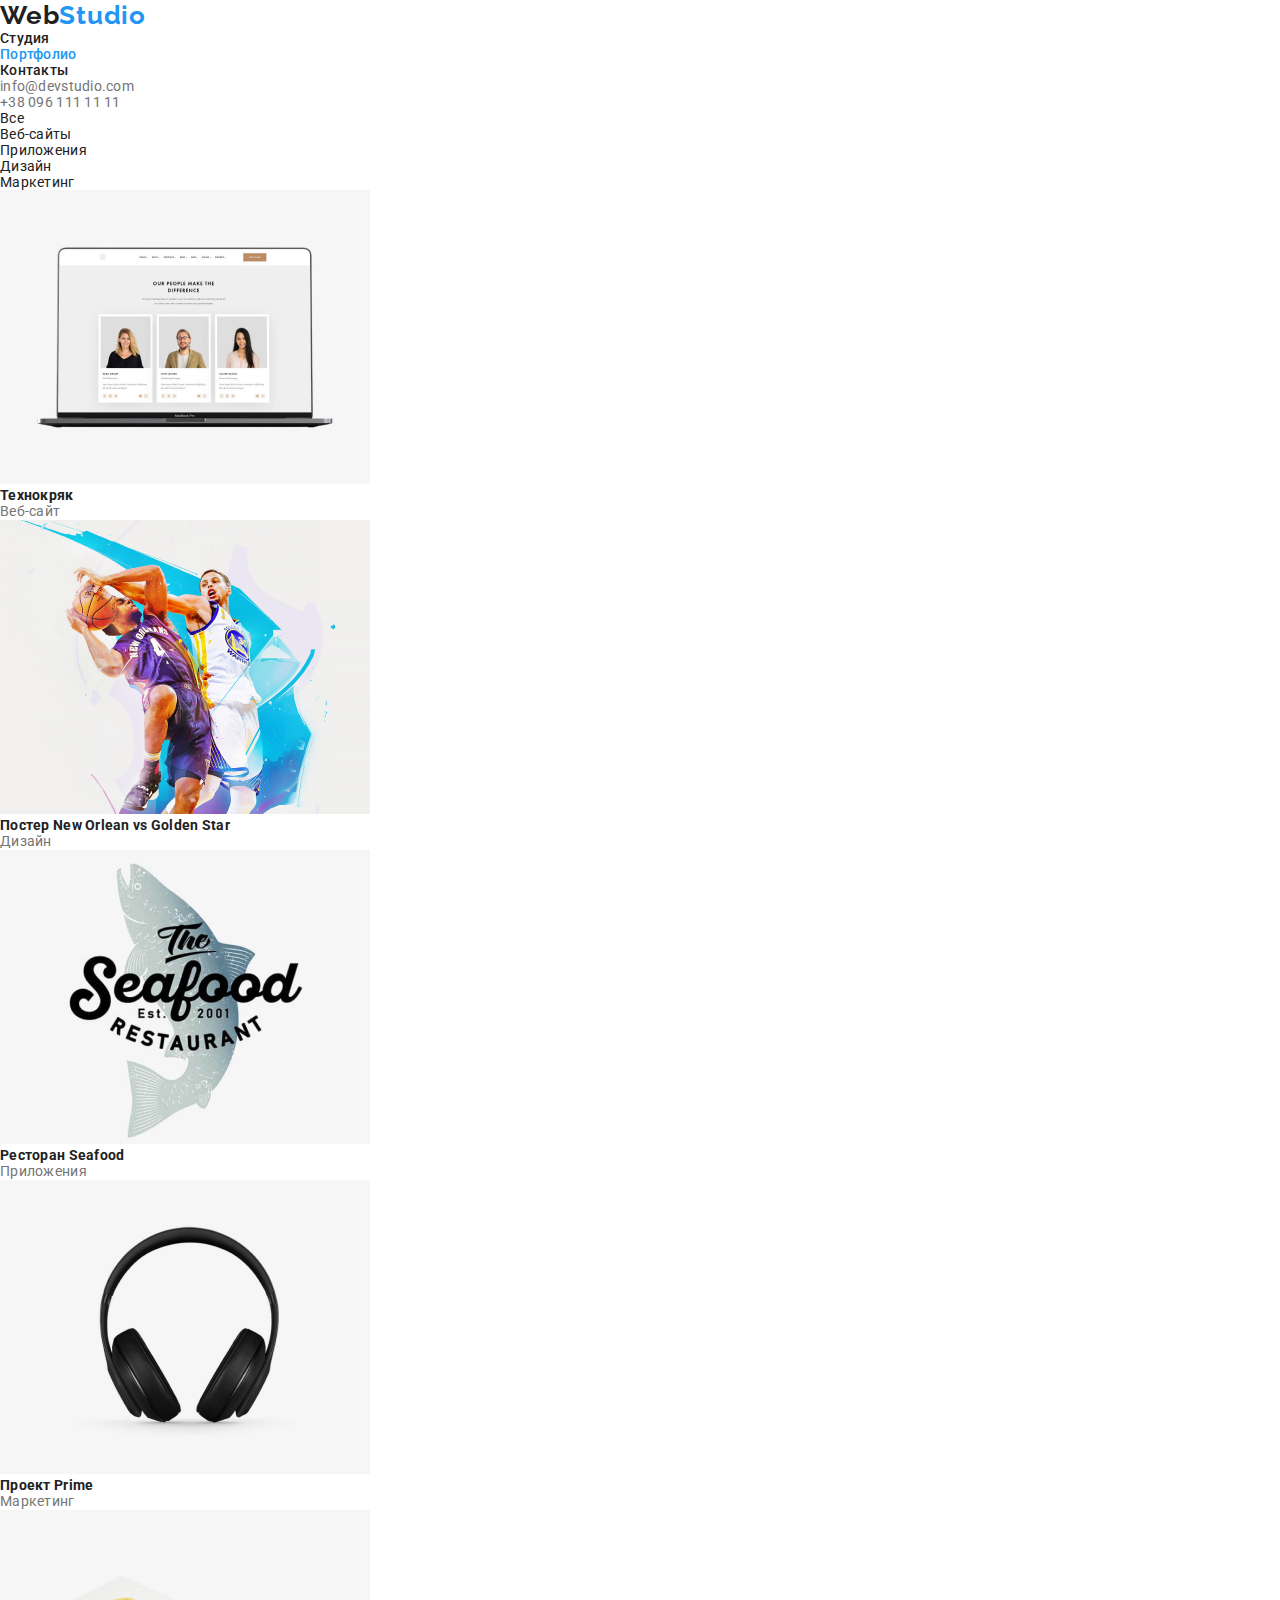
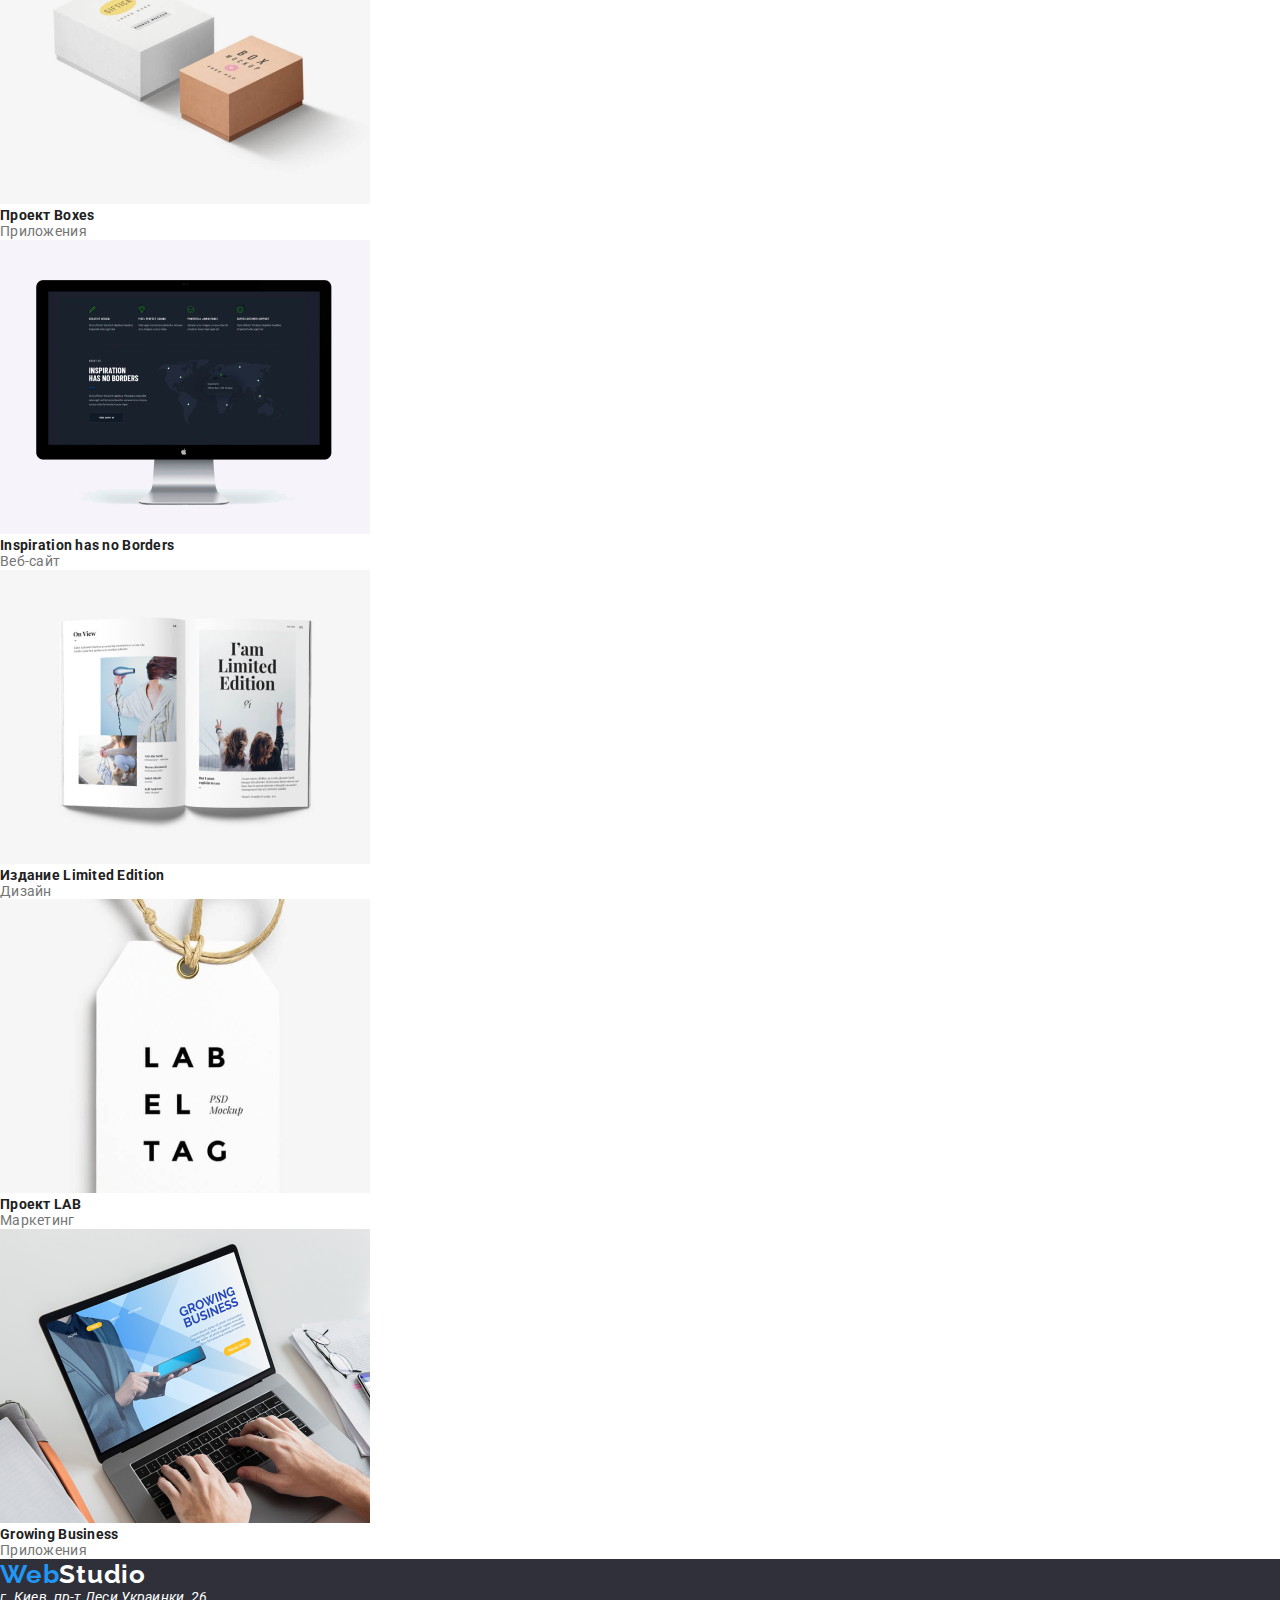
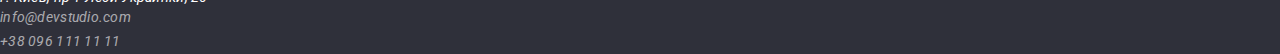
==== portfolio.html @ 78c52d1b "Added some styles" ====
<!DOCTYPE html>
<html lang="ru">
<head>
    <meta http-equiv="X-UA-Compatible" content="IE=edge,chrome=1">
    <meta charset="UTF-8">
    <title>Portfolio</title>
    <link href="https://fonts.googleapis.com/css2?family=Raleway:wght@700&family=Roboto:wght@400;500;700;900&display=swap"
          rel="stylesheet"
    >
    <link rel="stylesheet" href="./css/normalize.css">
    <link rel="stylesheet" href="./css/style.css">
</head>
<body>
    <header class="header">
        <a href="index.html" class="logo-link">
            <span class="logo"><span class="blue">Web</span>Studio</span>
        </a>
        <nav class="nav">
            <ul class="menu">
                <li class="menu-item">
                    <a class="menu-item-link" href="index.html">
                        Студия
                    </a>
                </li>
                <li class="menu-item active">
                    <a class="menu-item-link" href="portfolio.html">
                        Портфолио
                    </a>
                </li>
                <li class="menu-item">
                    <a class="menu-item-link" href="#contacts">
                        Контакты
                    </a>
                </li>
            </ul> <!-- End nav menu -->

            <ul class="contacts">
                <li class="contacts-item">
                    <a class="contacts-item-link"
                       href="mailto:info@devstudio.com"
                    >
                        info@devstudio.com
                    </a>
                </li>
                <li class="contacts-item">
                    <a class="contacts-item-link"
                       href="tel:+380961111111"
                    >
                        +38 096 111 11 11
                    </a>
                </li>
            </ul> <!-- End nav contacts -->
        </nav>
    </header>

    <main class="content">

        <ul class="categories-nav">
            <li class="category-nav-item">
                <a href="#" class="category-nav-link">
                    Все
                </a>
            </li>
            <li class="category-nav-item">
                <a href="#" class="category-nav-link">
                    Веб-сайты
                </a>
            </li>
            <li class="category-nav-item">
                <a href="#" class="category-nav-link">
                    Приложения
                </a>
            </li>
            <li class="category-nav-item">
                <a href="#" class="category-nav-link">
                    Дизайн
                </a>
            </li>
            <li class="category-nav-item">
                <a href="#" class="category-nav-link">
                    Маркетинг
                </a>
            </li>
        </ul>

        <div class="category-list">
            <div class="category-card">
                <img src="./images/category-1.png" alt="Category 1" class="category-card-item">
                <h4 class="category-card-title">Технокряк</h4>
                <p class="category-card-description">Веб-сайт</p>
            </div>
            <div class="category-card">
                <img src="./images/category-2.png" alt="Category 2" class="category-card-item">
                <h4 class="category-card-title">Постер New Orlean vs Golden Star</h4>
                <p class="category-card-description">Дизайн</p>
            </div>
            <div class="category-card">
                <img src="./images/category-3.png" alt="Category 3" class="category-card-item">
                <h4 class="category-card-title">Ресторан Seafood</h4>
                <p class="category-card-description">Приложения</p>
            </div>
            <div class="category-card">
                <img src="./images/category-4.png" alt="Category 4" class="category-card-item">
                <h4 class="category-card-title">Проект Prime</h4>
                <p class="category-card-description">Маркетинг</p>
            </div>
            <div class="category-card">
                <img src="./images/category-5.png" alt="Category 5" class="category-card-item">
                <h4 class="category-card-title">Проект Boxes</h4>
                <p class="category-card-description">Приложения</p>
            </div>
            <div class="category-card">
                <img src="./images/category-6.png" alt="Category 6" class="category-card-item">
                <h4 class="category-card-title">Inspiration has no Borders</h4>
                <p class="category-card-description">Веб-сайт</p>
            </div>
            <div class="category-card">
                <img src="./images/category-7.png" alt="Category 7" class="category-card-item">
                <h4 class="category-card-title">Издание Limited Edition</h4>
                <p class="category-card-description">Дизайн</p>
            </div>
            <div class="category-card">
                <img src="./images/category-8.png" alt="Category 8" class="category-card-item">
                <h4 class="category-card-title">Проект LAB</h4>
                <p class="category-card-description">Маркетинг</p>
            </div>
            <div class="category-card">
                <img src="./images/category-9.png" alt="Category 9" class="category-card-item">
                <h4 class="category-card-title">Growing Business</h4>
                <p class="category-card-description">Приложения</p>
            </div>
        </div>

    </main>

    <footer class="footer">
        <a href="index.html" class="logo-link">
            <span class="logo"><span class="blue">Web</span>Studio</span>
        </a>
        <address class="contacts-info" id="contacts">
            <p class="contact-info-address">г. Киев, пр-т Леси Украинки, 26</p>
            <ul class="contacts">
                <li class="contacts-item">
                    <a class="contacts-item-link"
                       href="mailto:info@devstudio.com"
                    >
                        info@devstudio.com
                    </a>
                </li>
                <li class="contacts-item">
                    <a class="contacts-item-link"
                       href="tel:+380961111111"
                    >
                        +38 096 111 11 11
                    </a>
                </li>
            </ul>
        </address>
    </footer>
</body>
</html>
---- css/style.css ----
*, *:before, *:after {
    margin: 0;
    padding: 0;
    box-sizing: border-box;
}
*{
    background: inherit;
    position: relative;
}
li{
    list-style: none;
}
img {
    max-width: 100%;
    height: auto;
}

/*****************************************/
:root {
    --primary-text-color: #212121;
    --hover-color: #2196f3;
    --primary-background-color: #fff;
    --secondary-background-color: #2f303a;
    --secondary-text-color: #757575;
    --footer-color: #fff;
}

body{
    font-family: 'Roboto', sans-serif;
    font-size: 14px;
    font-weight: 400;
    letter-spacing: .02em;
    line-height: 1.14;

    color: var(--primary-text-color);
    background-color: var(--primary-background-color);
}
a{
    color: inherit;
    text-decoration: none;
}
a:hover,
a:focus,
.contacts-item-link:hover,
.contacts-item-link:focus,
.blue {
    color: var(--hover-color);
}

p {
    color: var(--secondary-text-color);
}

/** Logo **/
.logo-link {
    font-family: 'Raleway', sans-serif;
    font-weight: bold;
    font-size: 26px;
    line-height: 1.19;
    letter-spacing: 0.03em;
}
.logo-link:hover .blue {
    color: var(--primary-text-color);
}

/** Header **/

.contacts-item-link {
    color: var(--secondary-text-color);
}

.menu-item .menu-item-link {
    font-weight: 500;
}
.menu-item.active .menu-item-link,
.menu-item .menu-item-link:hover,
.menu-item .menu-item-link:focus
{
    color: var(--hover-color);
}


/** Intro **/
.intro-title {
    font-weight: 900;
    font-size: 44px;
    line-height: 1.36;

    text-align: center;
    letter-spacing: 0.06em;
    text-transform: uppercase;
}

.intro-btn {
    font-weight: 700;
    font-size: 16px;
    line-height: 1.87;

    text-align: center;
    letter-spacing: 0.06em;

    color: #fff;
    background-color: var(--hover-color);
    border: none;
    border-radius: 3px;
    cursor: pointer;
    padding: 10px 32px;
}
.intro-btn:hover,
.intro-btn:focus {
    color: var(--hover-color);
    background-color: #fff;
}


/** Section **/
h2 {
    font-weight: 700;
    font-size: 36px;
    line-height: 1.7;
    text-align: center;
}
h3 {
    font-weight: 500;
    font-size: 16px;
    line-height: 1.19;
}
.team-item-description {
    font-size: 16px;
}

/** Footer **/
.footer {
    color: var(--footer-color);
    background-color: var(--secondary-background-color);
}
.footer .contact-info-address {
    color: var(--footer-color);
}
.footer .contacts-item-link {
    line-height: 1.71;
    color: rgba(255, 255, 255, 0.6);
}
.footer .contacts-item-link:hover,
.footer .contacts-item-link:focus {
    color: var(--hover-color);
}
.footer .logo-link:hover .blue,
.footer .logo-link:focus .blue {
    color: var(--footer-color);
}
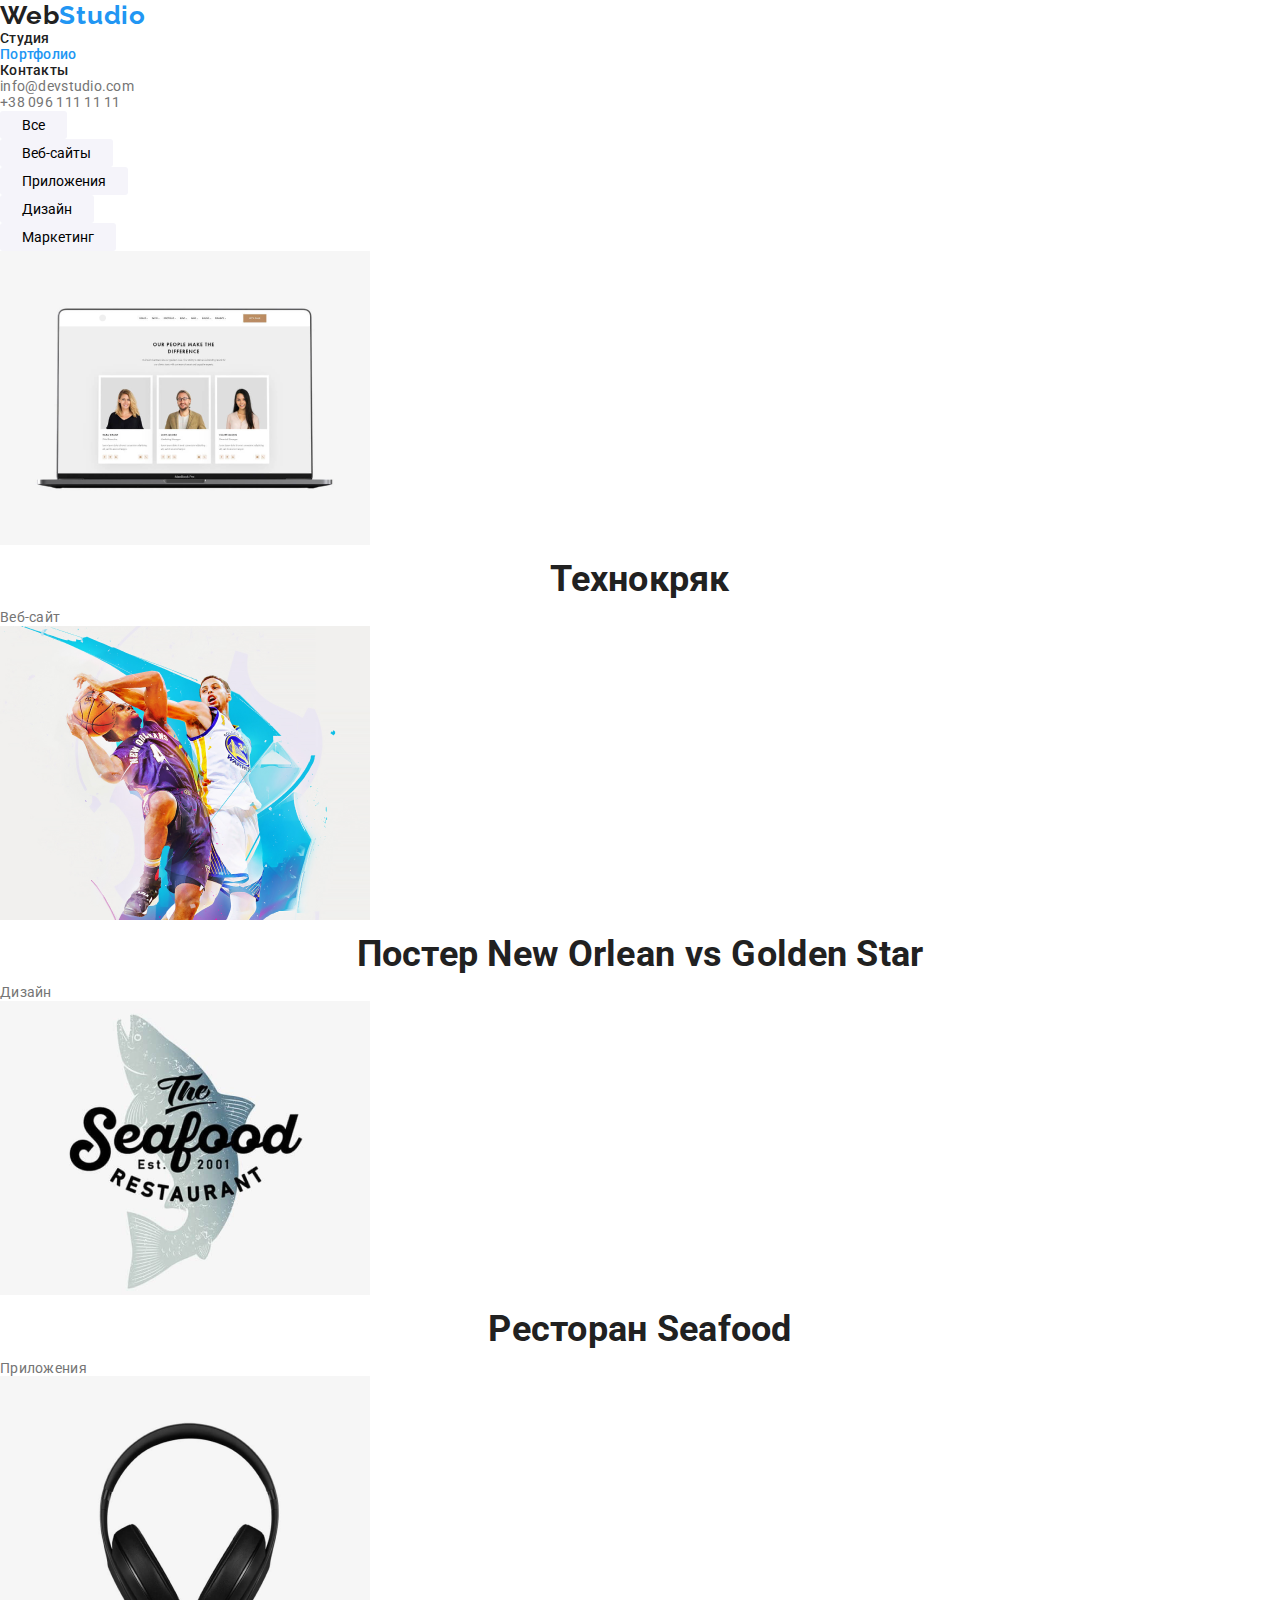
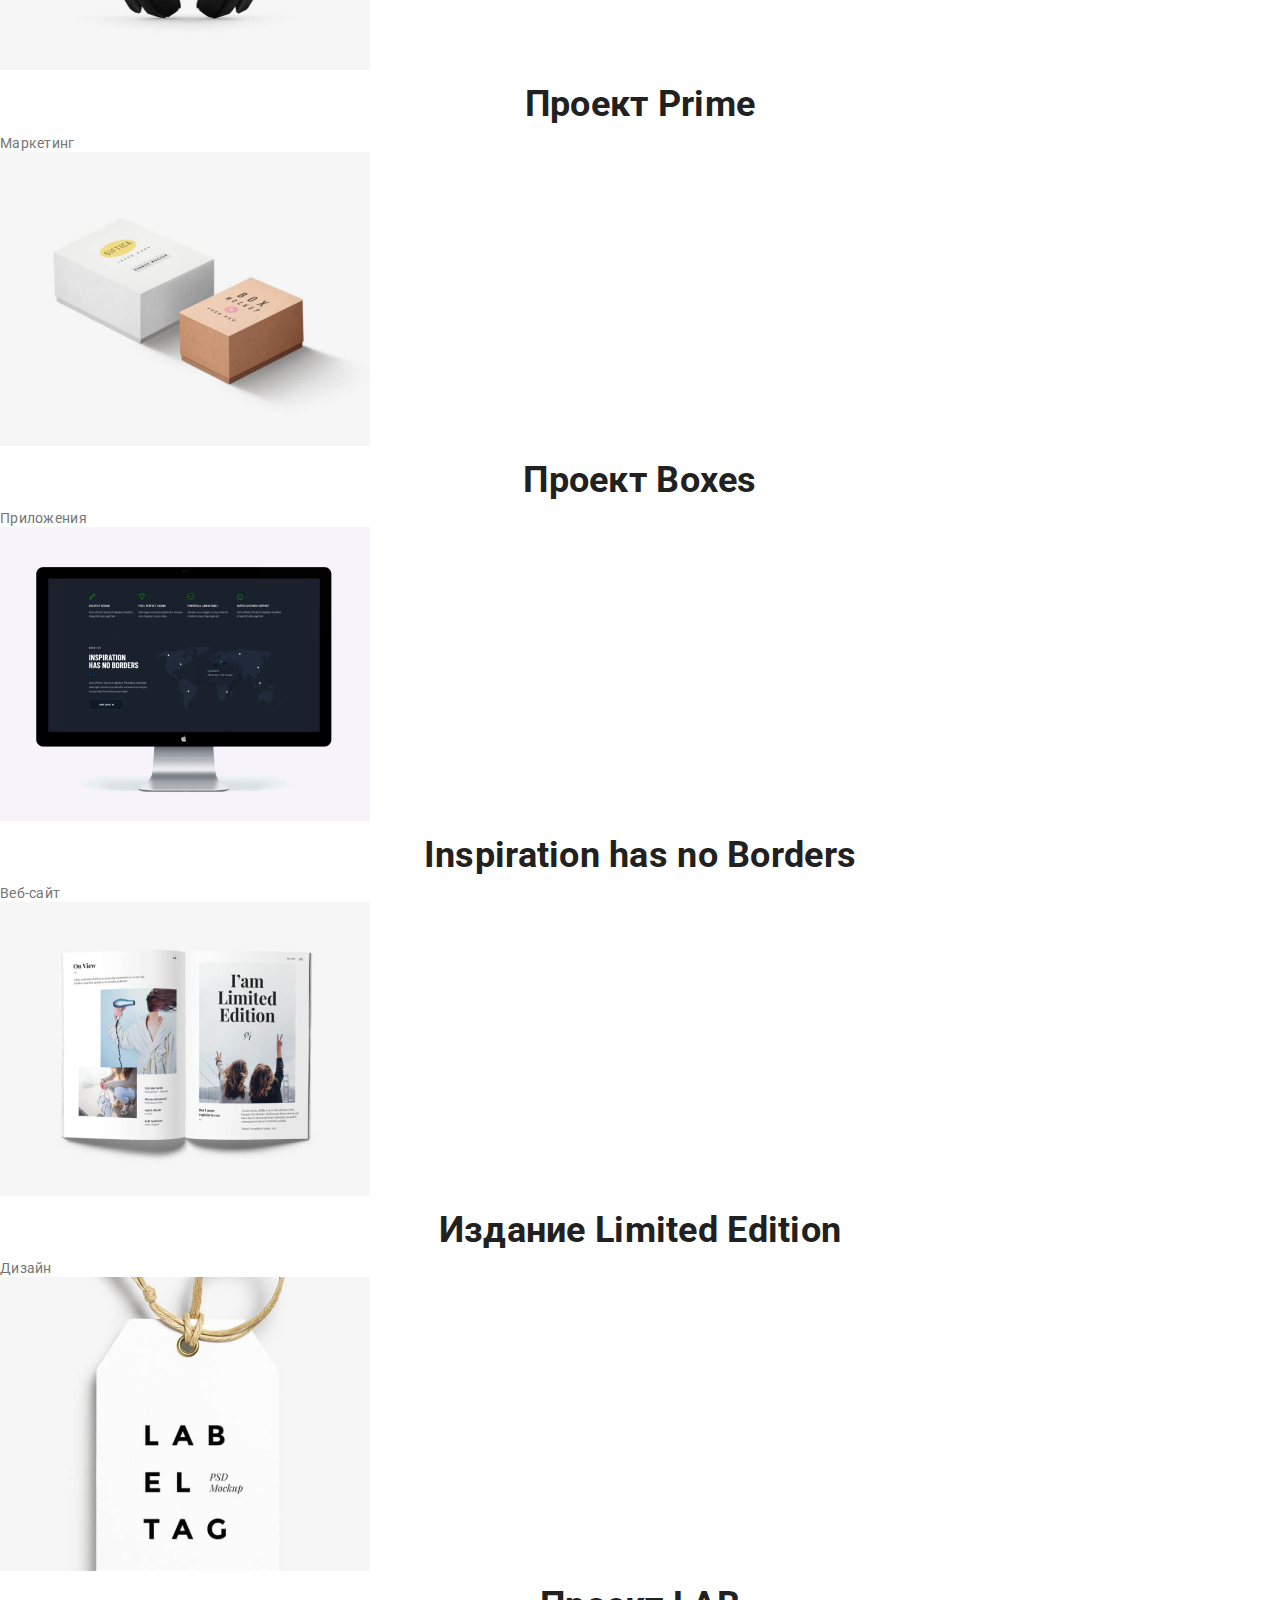
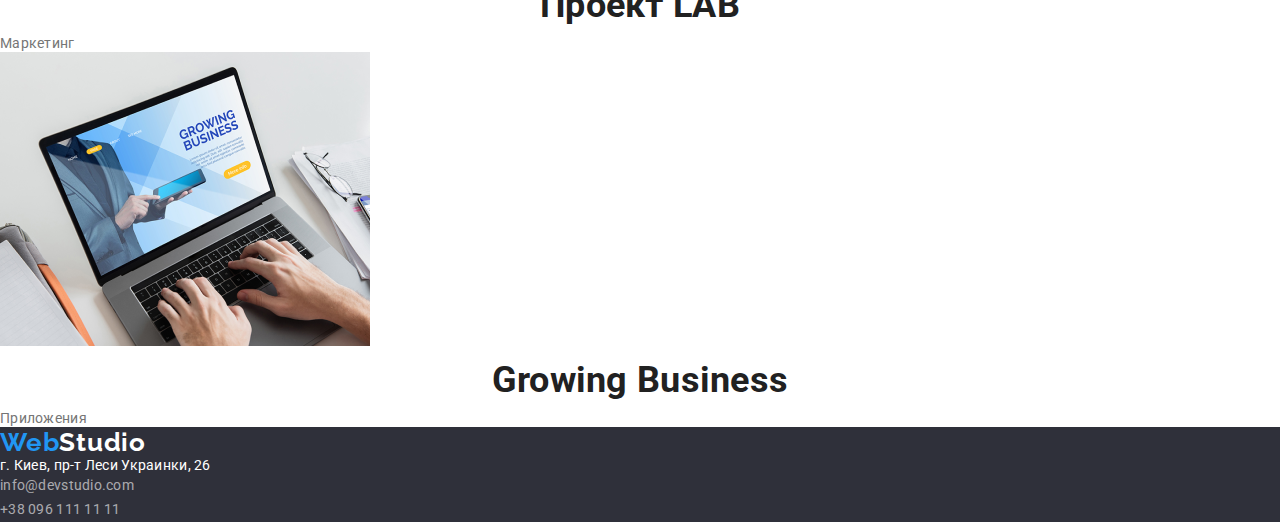
==== commit 3d9546d8: "refactor div to ul>li + a to button" ====
--- a/portfolio.html
+++ b/portfolio.html
@@ -54,82 +54,81 @@
     </header>
 
     <main class="content">
-
+        <h1 hidden>Gallery</h1>
         <ul class="categories-nav">
             <li class="category-nav-item">
-                <a href="#" class="category-nav-link">
+                <button type="button" class="category-nav-link">
                     Все
-                </a>
+                </button>
             </li>
             <li class="category-nav-item">
-                <a href="#" class="category-nav-link">
+                <button type="button" class="category-nav-link">
                     Веб-сайты
-                </a>
+                </button>
             </li>
             <li class="category-nav-item">
-                <a href="#" class="category-nav-link">
+                <button type="button" class="category-nav-link">
                     Приложения
-                </a>
+                </button>
             </li>
             <li class="category-nav-item">
-                <a href="#" class="category-nav-link">
+                <button type="button" class="category-nav-link">
                     Дизайн
-                </a>
+                </button>
             </li>
             <li class="category-nav-item">
-                <a href="#" class="category-nav-link">
+                <button type="button" class="category-nav-link">
                     Маркетинг
-                </a>
+                </button>
             </li>
         </ul>
-
-        <div class="category-list">
-            <div class="category-card">
-                <img src="./images/category-1.png" alt="Category 1" class="category-card-item">
-                <h4 class="category-card-title">Технокряк</h4>
-                <p class="category-card-description">Веб-сайт</p>
-            </div>
-            <div class="category-card">
-                <img src="./images/category-2.png" alt="Category 2" class="category-card-item">
-                <h4 class="category-card-title">Постер New Orlean vs Golden Star</h4>
-                <p class="category-card-description">Дизайн</p>
-            </div>
-            <div class="category-card">
-                <img src="./images/category-3.png" alt="Category 3" class="category-card-item">
-                <h4 class="category-card-title">Ресторан Seafood</h4>
-                <p class="category-card-description">Приложения</p>
-            </div>
-            <div class="category-card">
-                <img src="./images/category-4.png" alt="Category 4" class="category-card-item">
-                <h4 class="category-card-title">Проект Prime</h4>
-                <p class="category-card-description">Маркетинг</p>
-            </div>
-            <div class="category-card">
-                <img src="./images/category-5.png" alt="Category 5" class="category-card-item">
-                <h4 class="category-card-title">Проект Boxes</h4>
-                <p class="category-card-description">Приложения</p>
-            </div>
-            <div class="category-card">
-                <img src="./images/category-6.png" alt="Category 6" class="category-card-item">
-                <h4 class="category-card-title">Inspiration has no Borders</h4>
-                <p class="category-card-description">Веб-сайт</p>
-            </div>
-            <div class="category-card">
-                <img src="./images/category-7.png" alt="Category 7" class="category-card-item">
-                <h4 class="category-card-title">Издание Limited Edition</h4>
-                <p class="category-card-description">Дизайн</p>
-            </div>
-            <div class="category-card">
-                <img src="./images/category-8.png" alt="Category 8" class="category-card-item">
-                <h4 class="category-card-title">Проект LAB</h4>
-                <p class="category-card-description">Маркетинг</p>
-            </div>
-            <div class="category-card">
-                <img src="./images/category-9.png" alt="Category 9" class="category-card-item">
-                <h4 class="category-card-title">Growing Business</h4>
-                <p class="category-card-description">Приложения</p>
-            </div>
-        </div>
+        <ul class="category-list">
+            <li class="category-card">
+                <img src="./images/category-1.png" alt="Category 1">
+                <h2 class="card-title">Технокряк</h2>
+                <p class="card-category-name">Веб-сайт</p>
+            </li>
+            <li class="category-card">
+                <img src="./images/category-2.png" alt="Category 2">
+                <h2 class="card-title">Постер New Orlean vs Golden Star</h2>
+                <p class="card-category-name">Дизайн</p>
+            </li>
+            <li class="category-card">
+                <img src="./images/category-3.png" alt="Category 3">
+                <h2 class="card-title">Ресторан Seafood</h2>
+                <p class="card-category-name">Приложения</p>
+            </li>
+            <li class="category-card">
+                <img src="./images/category-4.png" alt="Category 4">
+                <h2 class="card-title">Проект Prime</h2>
+                <p class="card-category-name">Маркетинг</p>
+            </li>
+            <li class="category-card">
+                <img src="./images/category-5.png" alt="Category 5">
+                <h2 class="card-title">Проект Boxes</h2>
+                <p class="card-category-name">Приложения</p>
+            </li>
+            <li class="category-card">
+                <img src="./images/category-6.png" alt="Category 6">
+                <h2 class="card-title">Inspiration has no Borders</h2>
+                <p class="card-category-name">Веб-сайт</p>
+            </li>
+            <li class="category-card">
+                <img src="./images/category-7.png" alt="Category 7">
+                <h2 class="card-title">Издание Limited Edition</h2>
+                <p class="card-category-name">Дизайн</p>
+            </li>
+            <li class="category-card">
+                <img src="./images/category-8.png" alt="Category 8">
+                <h2 class="card-title">Проект LAB</h2>
+                <p class="card-category-name">Маркетинг</p>
+            </li>
+            <li class="category-card">
+                <img src="./images/category-9.png" alt="Category 9">
+                <h2 class="card-title">Growing Business</h2>
+                <p class="card-category-name">Приложения</p>
+            </li>
+        </ul>
 
     </main>
 
--- a/css/style.css
+++ b/css/style.css
@@ -19,10 +19,9 @@
 :root {
     --primary-text-color: #212121;
     --hover-color: #2196f3;
-    --primary-background-color: #fff;
     --secondary-background-color: #2f303a;
     --secondary-text-color: #757575;
-    --footer-color: #fff;
+    --white-color: #fff;
 }
 
 body{
@@ -33,7 +32,7 @@
     line-height: 1.14;
 
     color: var(--primary-text-color);
-    background-color: var(--primary-background-color);
+    background-color: var(--white-color);
 }
 a{
     color: inherit;
@@ -129,13 +128,27 @@
     font-size: 16px;
 }
 
+/** Portfolio page **/
+.category-nav-link{
+    border: none;
+    border-radius: 3px;
+    cursor: pointer;
+    padding: 6px 22px;
+    background-color: #F5F4FA;
+}
+.category-nav-link:hover,
+.category-nav-link:focus {
+    color: var(--white-color);
+    background-color: var(--hover-color);
+}
+
 /** Footer **/
 .footer {
-    color: var(--footer-color);
+    color: var(--white-color);
     background-color: var(--secondary-background-color);
 }
 .footer .contact-info-address {
-    color: var(--footer-color);
+    color: var(--white-color);
 }
 .footer .contacts-item-link {
     line-height: 1.71;
@@ -147,5 +160,8 @@
 }
 .footer .logo-link:hover .blue,
 .footer .logo-link:focus .blue {
-    color: var(--footer-color);
+    color: var(--white-color);
+}
+.contacts-info {
+    font-style: normal;
 }